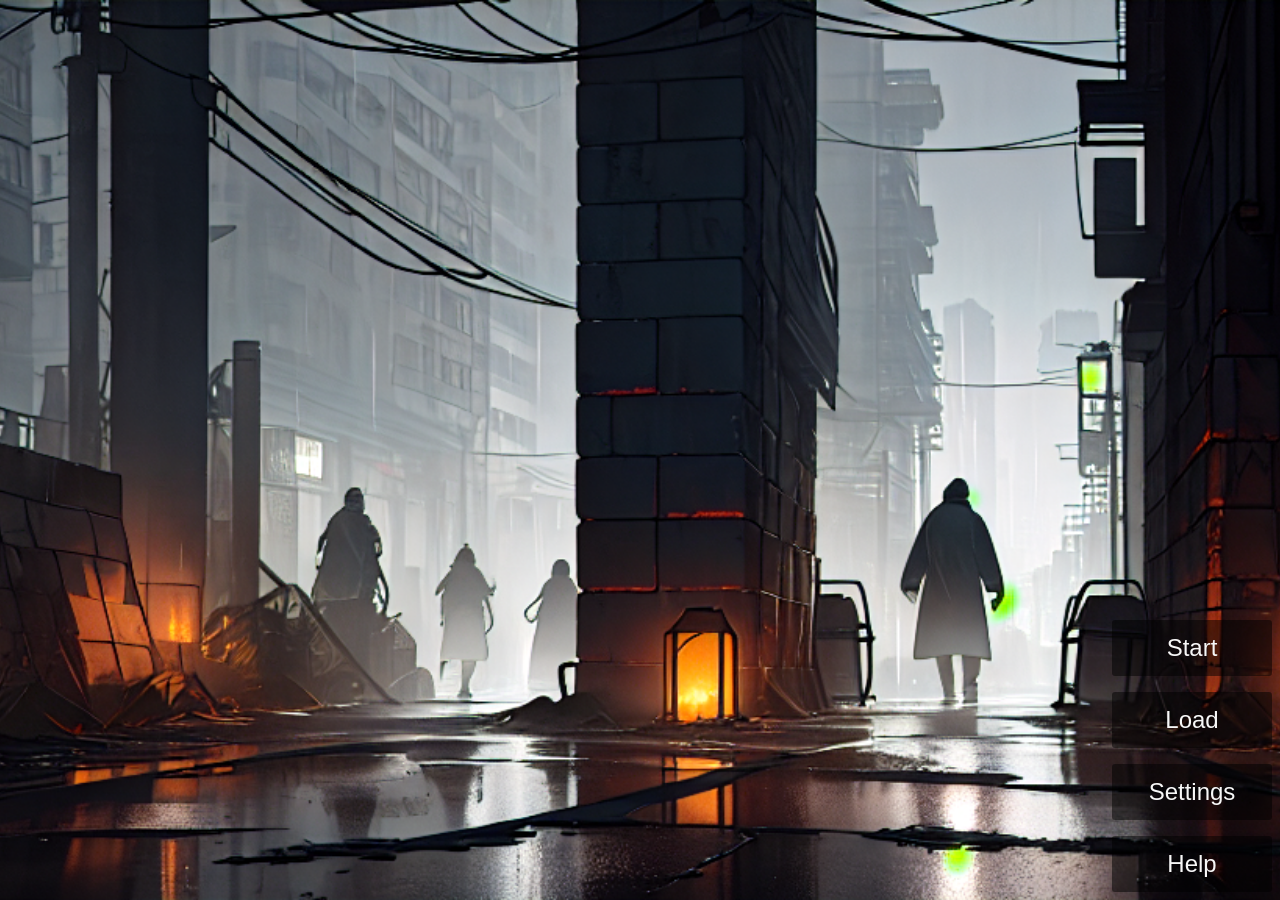
==== docs/index.html @ 2e16f3e9 "fix: 移動遊戲檔案到 docs/ 根目錄（GitHub Pages 限制）" ====
<!DOCTYPE html>
<html lang="zh-TW">
<head>
    <meta charset="UTF-8">
    <meta name="viewport" content="width=device-width, initial-scale=1, user-scalable=no, maximum-scale=1">
    <title>噬心毒戀</title>
    
    <!-- Monogatari CSS -->
    <link rel="stylesheet" href="./engine/core/monogatari.css">
    <link rel="stylesheet" href="./style/main.css">
    
    <!-- Monogatari JS -->
    <script src="./engine/core/monogatari.js"></script>
    <script src="./js/options.js"></script>
    <script src="./js/storage.js"></script>
    <script src="./js/script.js"></script>
    <script src="./js/main.js"></script>
</head>
<body>
    <noscript>
        <div class="middle text--center">
            <h2>需要啟用 JavaScript</h2>
            <small>請啟用 JavaScript 或使用其他瀏覽器來遊玩此遊戲。</small>
        </div>
    </noscript>

    <div id="monogatari">
        <visual-novel>
            <loading-screen></loading-screen>
            <main-screen>
                <main-menu></main-menu>
            </main-screen>
            <game-screen>
                <dialog-log></dialog-log>
                <text-box></text-box>
                <quick-menu></quick-menu>
            </game-screen>
            <gallery-screen></gallery-screen>
            <load-screen></load-screen>
            <save-screen></save-screen>
            <settings-screen></settings-screen>
            <help-screen></help-screen>
        </visual-novel>
    </div>
</body>
</html>
---- docs/style/main.css ----
/* Custom styles for visual novel */
body {
    margin: 0;
    padding: 0;
    overflow: hidden;
}

#monogatari {
    width: 100vw;
    height: 100vh;
}

/* 調整角色立繪大小和位置 - 角色在對話框之上 */
[data-character] {
    max-height: 85vh !important;
    max-width: 40vw !important;
    bottom: 5vh !important;  /* 角色底部接近螢幕底部，但在對話框之上 */
    object-fit: contain !important;
    z-index: 100 !important;  /* 確保角色在對話框之上 */
}

/* 對話框層級 - 低於角色 */
text-box,
[data-component="text-box"] {
    z-index: 50 !important;
    position: relative !important;
}

/* 確保角色不會被裁切 */
game-screen {
    overflow: visible !important;
}

/* 角色立繪位置微調 */
[data-character][data-position="left"] {
    left: 5% !important;
}

[data-character][data-position="right"] {
    right: 5% !important;
}

[data-character][data-position="center"] {
    left: 50% !important;
    transform: translateX(-50%) !important;
}

/* 對話框背景半透明 */
[data-component="text-box"] {
    background: rgba(0, 0, 0, 0.85) !important;
}

/* 主選單背景圖 */
[data-screen="main"] {
    background-image: url('../assets/main-menu-bg.png') !important;
    background-size: cover !important;
    background-position: center !important;
}
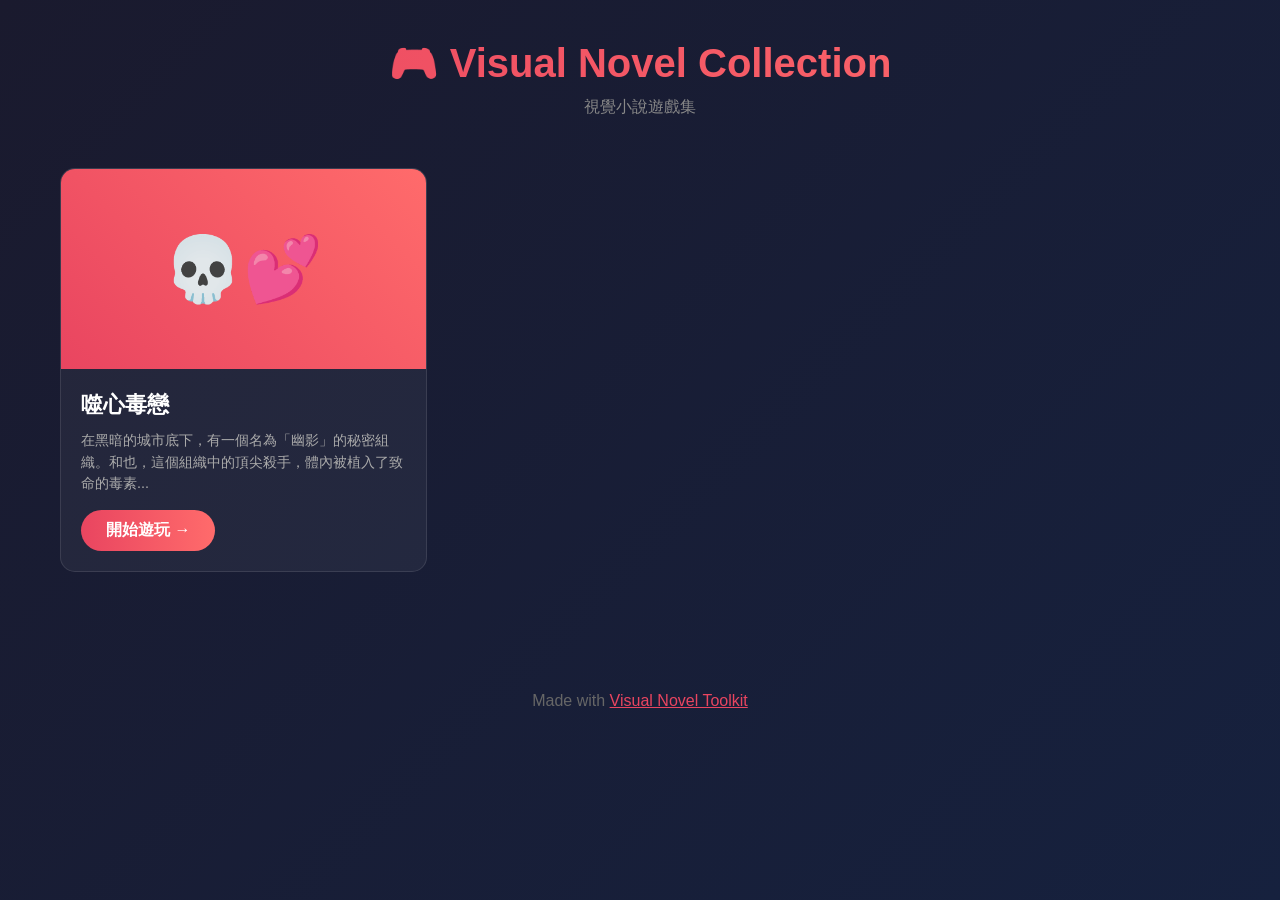
==== commit 350d8917: "feat: 重構為多遊戲架構 - 新增遊戲列表首頁 docs/index.html - 遊戲移至 docs/games/遊戲名稱/ 子目錄 - 支援多個遊戲同時部署" ====
--- a/docs/index.html
+++ b/docs/index.html
@@ -2,45 +2,140 @@
 <html lang="zh-TW">
 <head>
     <meta charset="UTF-8">
-    <meta name="viewport" content="width=device-width, initial-scale=1, user-scalable=no, maximum-scale=1">
-    <title>噬心毒戀</title>
-    
-    <!-- Monogatari CSS -->
-    <link rel="stylesheet" href="./engine/core/monogatari.css">
-    <link rel="stylesheet" href="./style/main.css">
-    
-    <!-- Monogatari JS -->
-    <script src="./engine/core/monogatari.js"></script>
-    <script src="./js/options.js"></script>
-    <script src="./js/storage.js"></script>
-    <script src="./js/script.js"></script>
-    <script src="./js/main.js"></script>
+    <meta name="viewport" content="width=device-width, initial-scale=1.0">
+    <title>Visual Novel Collection</title>
+    <style>
+        * {
+            margin: 0;
+            padding: 0;
+            box-sizing: border-box;
+        }
+        body {
+            font-family: 'Segoe UI', Tahoma, Geneva, Verdana, sans-serif;
+            background: linear-gradient(135deg, #1a1a2e 0%, #16213e 100%);
+            min-height: 100vh;
+            color: #fff;
+        }
+        .container {
+            max-width: 1200px;
+            margin: 0 auto;
+            padding: 40px 20px;
+        }
+        h1 {
+            text-align: center;
+            font-size: 2.5em;
+            margin-bottom: 10px;
+            background: linear-gradient(90deg, #e94560, #ff6b6b);
+            -webkit-background-clip: text;
+            -webkit-text-fill-color: transparent;
+            background-clip: text;
+        }
+        .subtitle {
+            text-align: center;
+            color: #888;
+            margin-bottom: 50px;
+        }
+        .games-grid {
+            display: grid;
+            grid-template-columns: repeat(auto-fill, minmax(300px, 1fr));
+            gap: 30px;
+        }
+        .game-card {
+            background: rgba(255, 255, 255, 0.05);
+            border-radius: 15px;
+            overflow: hidden;
+            transition: transform 0.3s, box-shadow 0.3s;
+            border: 1px solid rgba(255, 255, 255, 0.1);
+        }
+        .game-card:hover {
+            transform: translateY(-5px);
+            box-shadow: 0 10px 40px rgba(233, 69, 96, 0.3);
+        }
+        .game-card a {
+            text-decoration: none;
+            color: inherit;
+            display: block;
+        }
+        .game-cover {
+            width: 100%;
+            height: 200px;
+            object-fit: cover;
+            background: linear-gradient(45deg, #e94560, #ff6b6b);
+            display: flex;
+            align-items: center;
+            justify-content: center;
+            font-size: 4em;
+        }
+        .game-info {
+            padding: 20px;
+        }
+        .game-title {
+            font-size: 1.4em;
+            margin-bottom: 10px;
+        }
+        .game-desc {
+            color: #aaa;
+            font-size: 0.9em;
+            line-height: 1.5;
+        }
+        .play-btn {
+            display: inline-block;
+            margin-top: 15px;
+            padding: 10px 25px;
+            background: linear-gradient(90deg, #e94560, #ff6b6b);
+            border-radius: 25px;
+            font-weight: bold;
+            transition: opacity 0.3s;
+        }
+        .play-btn:hover {
+            opacity: 0.8;
+        }
+        footer {
+            text-align: center;
+            margin-top: 60px;
+            padding: 20px;
+            color: #666;
+        }
+        footer a {
+            color: #e94560;
+        }
+    </style>
 </head>
 <body>
-    <noscript>
-        <div class="middle text--center">
-            <h2>需要啟用 JavaScript</h2>
-            <small>請啟用 JavaScript 或使用其他瀏覽器來遊玩此遊戲。</small>
+    <div class="container">
+        <h1>🎮 Visual Novel Collection</h1>
+        <p class="subtitle">視覺小說遊戲集</p>
+        
+        <div class="games-grid">
+            <!-- 噬心毒戀 -->
+            <div class="game-card">
+                <a href="./games/噬心毒戀/">
+                    <div class="game-cover">💀💕</div>
+                    <div class="game-info">
+                        <h2 class="game-title">噬心毒戀</h2>
+                        <p class="game-desc">在黑暗的城市底下，有一個名為「幽影」的秘密組織。和也，這個組織中的頂尖殺手，體內被植入了致命的毒素...</p>
+                        <span class="play-btn">開始遊玩 →</span>
+                    </div>
+                </a>
+            </div>
+            
+            <!-- 新遊戲模板（之後新增時複製這塊）
+            <div class="game-card">
+                <a href="./games/遊戲名稱/">
+                    <div class="game-cover">🎮</div>
+                    <div class="game-info">
+                        <h2 class="game-title">遊戲名稱</h2>
+                        <p class="game-desc">遊戲簡介...</p>
+                        <span class="play-btn">開始遊玩 →</span>
+                    </div>
+                </a>
+            </div>
+            -->
         </div>
-    </noscript>
-
-    <div id="monogatari">
-        <visual-novel>
-            <loading-screen></loading-screen>
-            <main-screen>
-                <main-menu></main-menu>
-            </main-screen>
-            <game-screen>
-                <dialog-log></dialog-log>
-                <text-box></text-box>
-                <quick-menu></quick-menu>
-            </game-screen>
-            <gallery-screen></gallery-screen>
-            <load-screen></load-screen>
-            <save-screen></save-screen>
-            <settings-screen></settings-screen>
-            <help-screen></help-screen>
-        </visual-novel>
     </div>
+    
+    <footer>
+        Made with <a href="https://github.com/lommings/visual-novel-toolkit">Visual Novel Toolkit</a>
+    </footer>
 </body>
-</html>+</html>
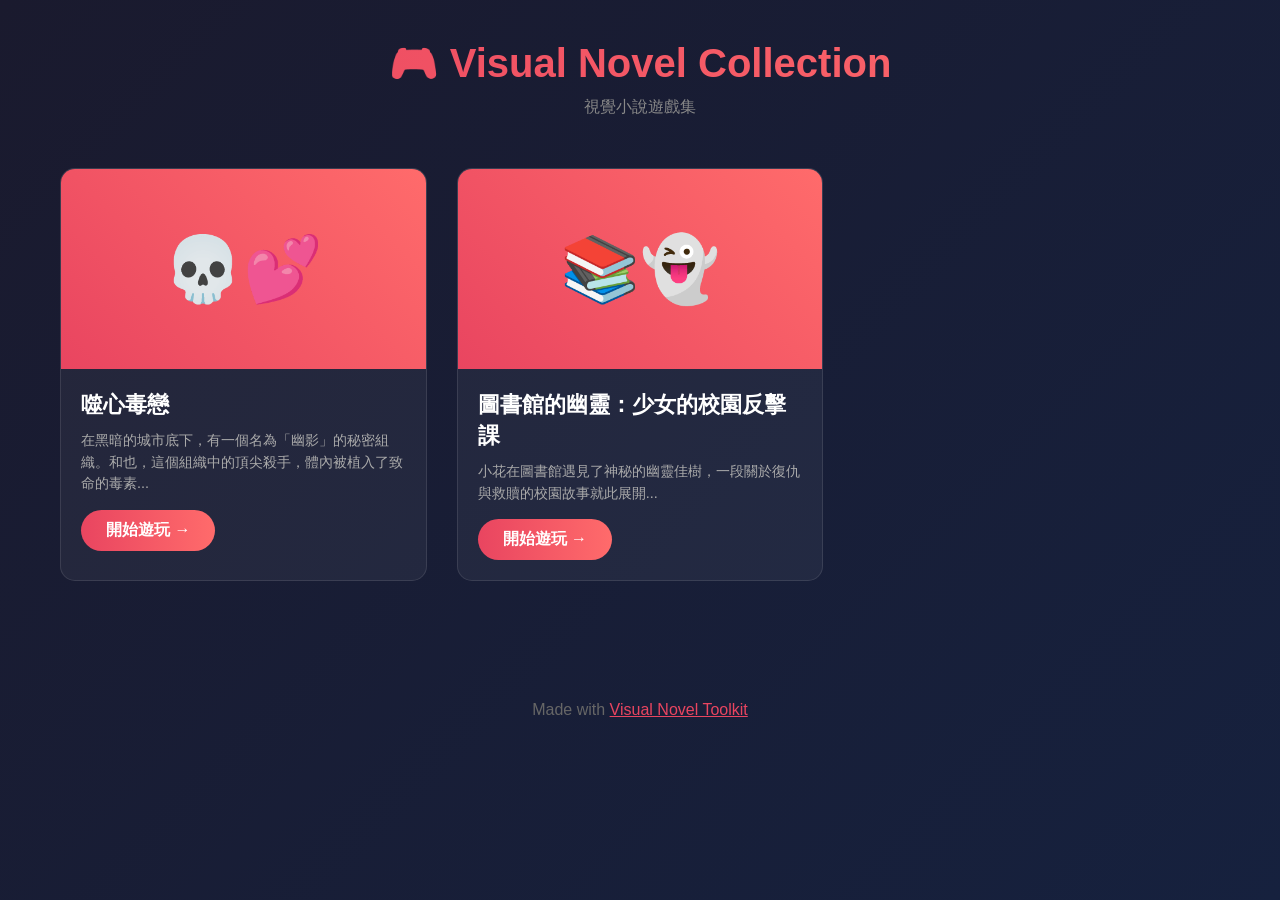
==== commit 67ad5626: "更新主頁：加入「圖書館的幽靈」遊戲" ====
--- a/docs/index.html
+++ b/docs/index.html
@@ -119,6 +119,18 @@
                 </a>
             </div>
             
+            <!-- 圖書館的幽靈 -->
+            <div class="game-card">
+                <a href="./games/小花與佳樹/">
+                    <div class="game-cover">📚👻</div>
+                    <div class="game-info">
+                        <h2 class="game-title">圖書館的幽靈：少女的校園反擊課</h2>
+                        <p class="game-desc">小花在圖書館遇見了神秘的幽靈佳樹，一段關於復仇與救贖的校園故事就此展開...</p>
+                        <span class="play-btn">開始遊玩 →</span>
+                    </div>
+                </a>
+            </div>
+            
             <!-- 新遊戲模板（之後新增時複製這塊）
             <div class="game-card">
                 <a href="./games/遊戲名稱/">
